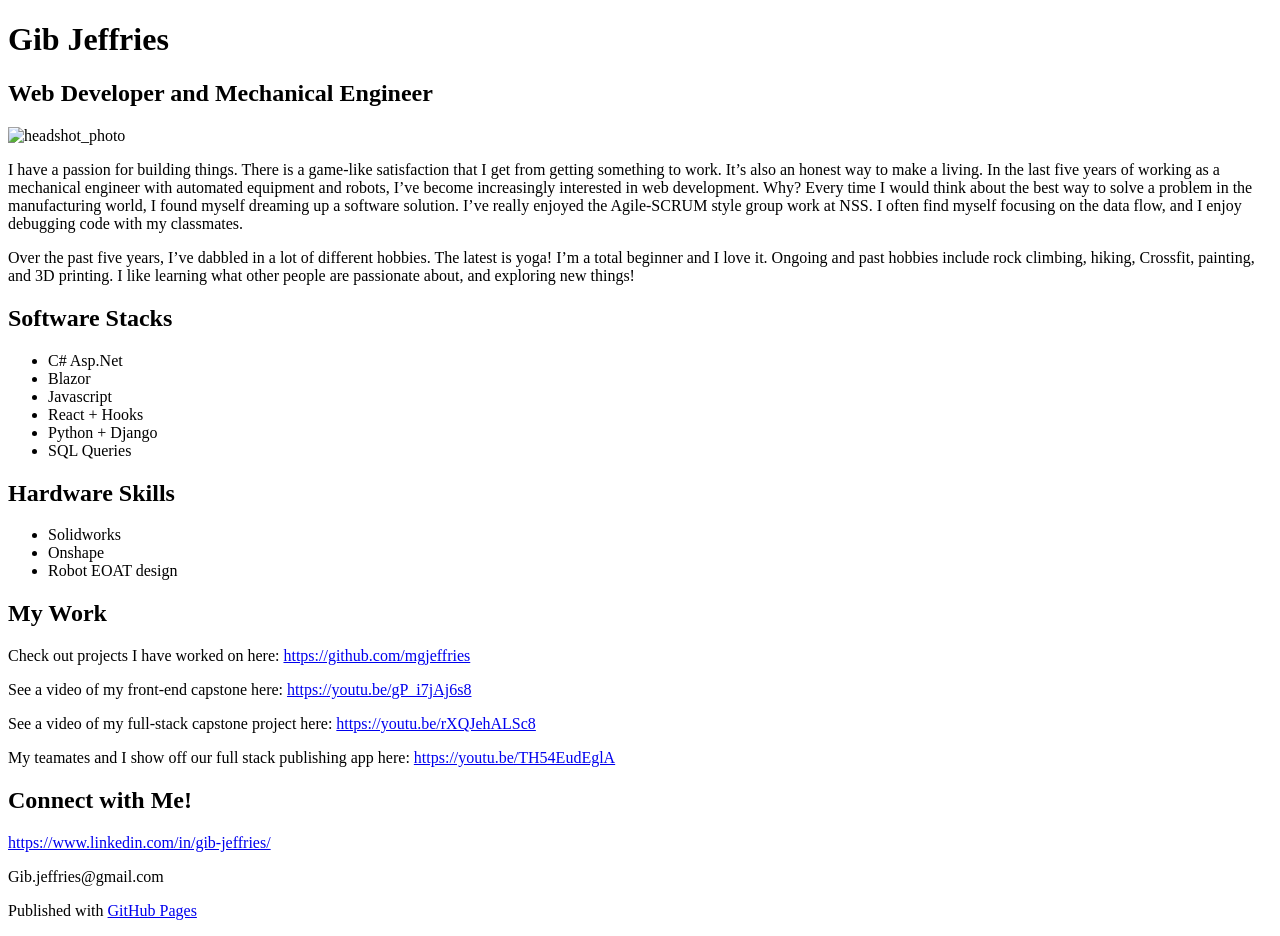
==== index.html @ cb6a6016 "replace ruby with static html" ====
<!DOCTYPE html>
<html lang="en-US">

  <head>
    <meta charset='utf-8'>
    <meta http-equiv="X-UA-Compatible" content="IE=edge">
    <meta name="viewport" content="width=device-width,maximum-scale=2">

<title>Gib Jeffries | Web Developer and Mechanical Engineer</title>
<meta name="generator" content="Jekyll v3.9.3" />
<meta property="og:title" content="Gib Jeffries" />
<meta property="og:locale" content="en_US" />
<meta name="description" content="Web Developer and Mechanical Engineer" />
<meta property="og:description" content="Web Developer and Mechanical Engineer" />
<link rel="canonical" href="/" />
<meta property="og:url" content="/" />
<meta property="og:site_name" content="Gib Jeffries" />
<meta property="og:type" content="website" />
<meta name="twitter:card" content="summary" />
<meta property="twitter:title" content="Gib Jeffries" />

  </head>

  <body>

    <!-- HEADER -->
    <div id="header_wrap" class="outer">
        <header class="inner">
          

          <h1 id="project_title">Gib Jeffries</h1>
          <h2 id="project_tagline">Web Developer and Mechanical Engineer</h2>

          
        </header>
    </div>

    <!-- MAIN CONTENT -->
    <div id="main_content_wrap" class="outer">
      <section id="main_content" class="inner">
        <p><img style="width: 30%;" src="GibJeffriesHeadshot.jpeg" alt="headshot_photo" /></p>

<p>I have a passion for building things. There is a game-like satisfaction that I get from getting something to work. It’s also an honest way to make a living. In the last five years of working as a mechanical engineer with automated equipment and robots, I’ve become increasingly interested in web development. Why? Every time I would think about the best way to solve a problem in the manufacturing world, I found myself dreaming up a software solution. I’ve really enjoyed the Agile-SCRUM style group work at NSS. I often find myself focusing on the data flow, and I enjoy debugging code with my classmates.</p>

<p>Over the past five years, I’ve dabbled in a lot of different hobbies. The latest is yoga! I’m a total beginner and I love it. Ongoing and past hobbies include rock climbing, hiking, Crossfit, painting, and 3D printing. I like learning what other people are passionate about, and exploring new things!</p>
<h1 id="software-stacks">Software Stacks</h1>

<ul>
  <li>C# Asp.Net</li>
  <li>Blazor</li>
  <li>Javascript</li>
  <li>React + Hooks</li>
  <li>Python + Django</li>
  <li>SQL Queries</li>
</ul>

<h1 id="hardware-skills">Hardware Skills</h1>

<ul>
  <li>Solidworks</li>
  <li>Onshape</li>
  <li>Robot EOAT design</li>
</ul>

<h1 id="my-work">My Work</h1>
<p>Check out projects I have worked on here: <a href="https://github.com/mgjeffries">https://github.com/mgjeffries</a></p>

<p>See a video of my front-end capstone here: <a href="https://youtu.be/gP_i7jAj6s8">https://youtu.be/gP_i7jAj6s8</a></p>

<p>See a video of my full-stack capstone project here: <a href="https://youtu.be/rXQJehALSc8">https://youtu.be/rXQJehALSc8</a></p>

<p>My teamates and I show off our full stack publishing app here: <a href="https://youtu.be/TH54EudEglA">https://youtu.be/TH54EudEglA</a></p>

<h1 id="connect-with-me">Connect with Me!</h1>
<p><a href="https://www.linkedin.com/in/gib-jeffries/">https://www.linkedin.com/in/gib-jeffries/</a></p>

<p>Gib.jeffries@gmail.com</p>

      </section>
    </div>

    <!-- FOOTER  -->
    <div id="footer_wrap" class="outer">
      <footer class="inner">
        
        <p>Published with <a href="https://pages.github.com">GitHub Pages</a></p>
      </footer>
    </div>
  </body>
</html>
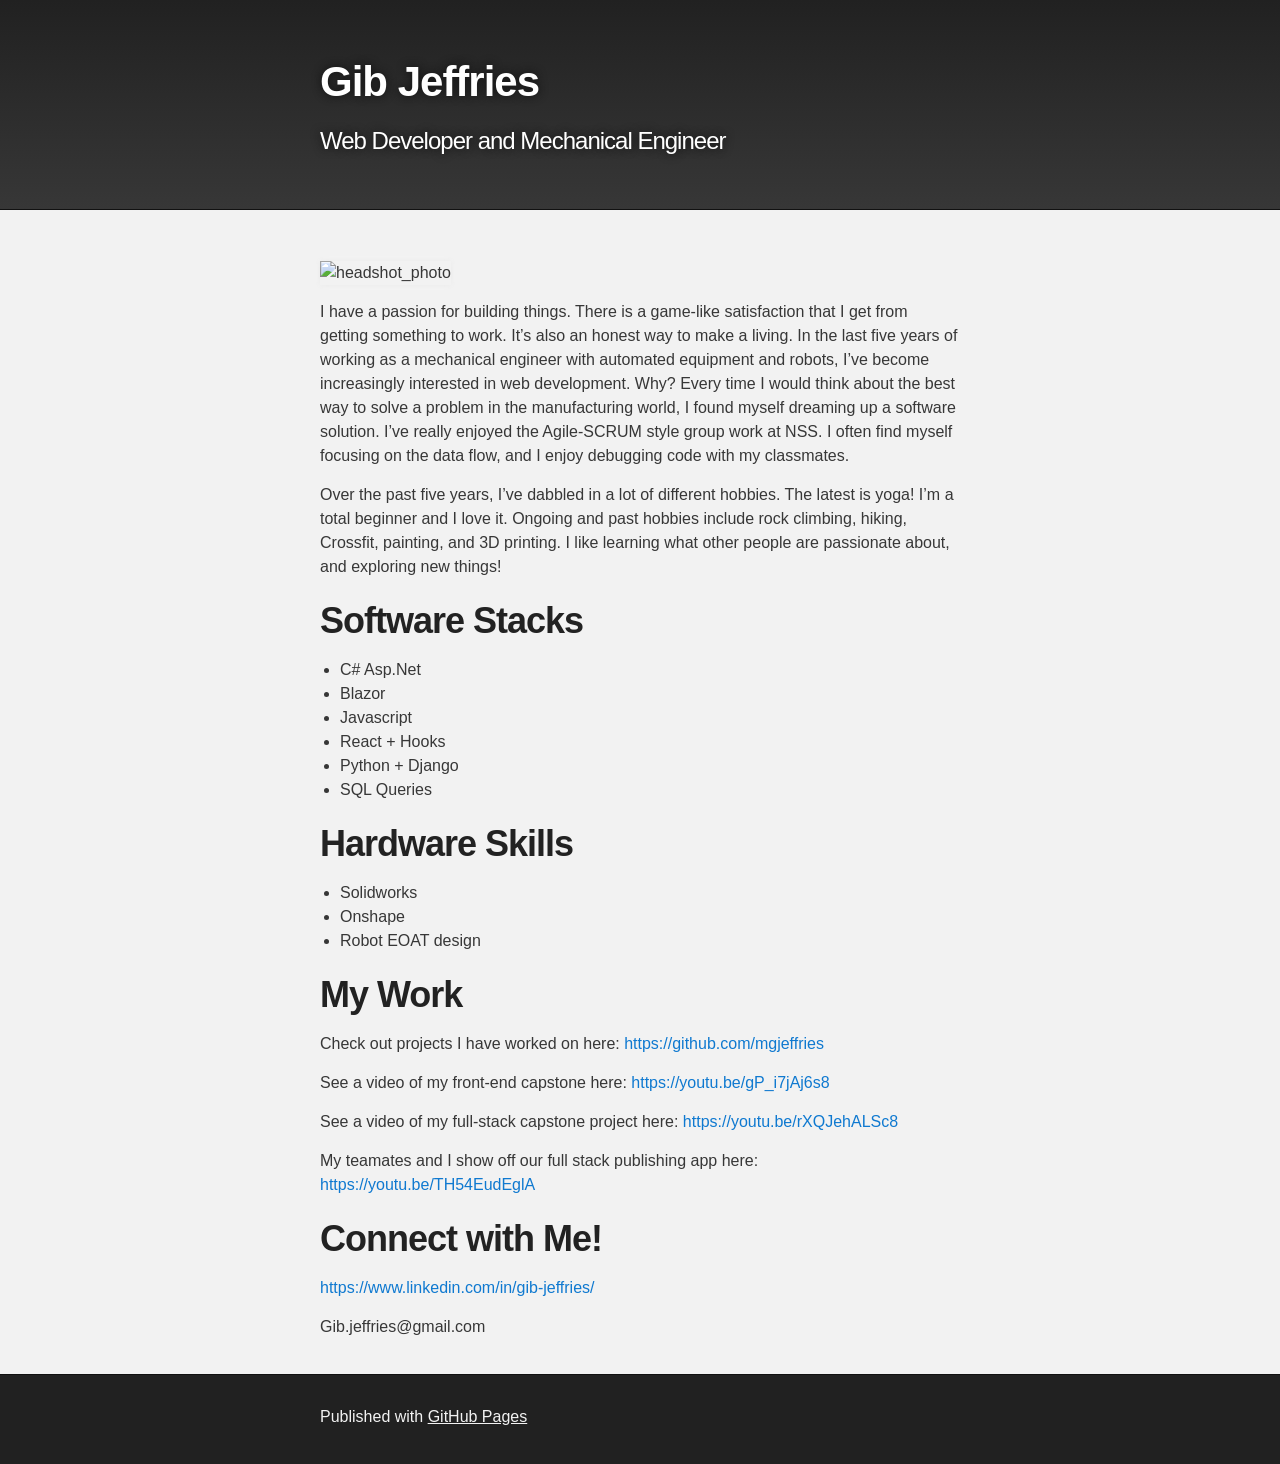
==== commit 52e2e13f: "add style page" ====
--- a/index.html
+++ b/index.html
@@ -5,6 +5,7 @@
     <meta charset='utf-8'>
     <meta http-equiv="X-UA-Compatible" content="IE=edge">
     <meta name="viewport" content="width=device-width,maximum-scale=2">
+    <link rel="stylesheet" type="text/css" media="screen" href="style.css">
 
 <title>Gib Jeffries | Web Developer and Mechanical Engineer</title>
 <meta name="generator" content="Jekyll v3.9.3" />
@@ -38,7 +39,7 @@
     <!-- MAIN CONTENT -->
     <div id="main_content_wrap" class="outer">
       <section id="main_content" class="inner">
-        <p><img style="width: 30%;" src="GibJeffriesHeadshot.jpeg" alt="headshot_photo" /></p>
+        <p><img src="GibJeffriesHeadshot.jpeg" alt="headshot_photo" /></p>
 
 <p>I have a passion for building things. There is a game-like satisfaction that I get from getting something to work. It’s also an honest way to make a living. In the last five years of working as a mechanical engineer with automated equipment and robots, I’ve become increasingly interested in web development. Why? Every time I would think about the best way to solve a problem in the manufacturing world, I found myself dreaming up a software solution. I’ve really enjoyed the Agile-SCRUM style group work at NSS. I often find myself focusing on the data flow, and I enjoy debugging code with my classmates.</p>
 
--- a/style.css
+++ b/style.css
@@ -0,0 +1 @@
+.highlight table td{padding:5px}.highlight table pre{margin:0}.highlight .cm{color:#777772;font-style:italic}.highlight .cp{color:#797676;font-weight:bold}.highlight .c1{color:#777772;font-style:italic}.highlight .cs{color:#797676;font-weight:bold;font-style:italic}.highlight .c,.highlight .cd{color:#777772;font-style:italic}.highlight .err{color:#a61717;background-color:#e3d2d2}.highlight .gd{color:#000000;background-color:#ffdddd}.highlight .ge{color:#000000;font-style:italic}.highlight .gr{color:#aa0000}.highlight .gh{color:#797676}.highlight .gi{color:#000000;background-color:#ddffdd}.highlight .go{color:#888888}.highlight .gp{color:#555555}.highlight .gs{font-weight:bold}.highlight .gu{color:#aaaaaa}.highlight .gt{color:#aa0000}.highlight .kc{color:#000000;font-weight:bold}.highlight .kd{color:#000000;font-weight:bold}.highlight .kn{color:#000000;font-weight:bold}.highlight .kp{color:#000000;font-weight:bold}.highlight .kr{color:#000000;font-weight:bold}.highlight .kt{color:#445588;font-weight:bold}.highlight .k,.highlight .kv{color:#000000;font-weight:bold}.highlight .mf{color:#009999}.highlight .mh{color:#009999}.highlight .il{color:#009999}.highlight .mi{color:#009999}.highlight .mo{color:#009999}.highlight .m,.highlight .mb,.highlight .mx{color:#009999}.highlight .sb{color:#d14}.highlight .sc{color:#d14}.highlight .sd{color:#d14}.highlight .s2{color:#d14}.highlight .se{color:#d14}.highlight .sh{color:#d14}.highlight .si{color:#d14}.highlight .sx{color:#d14}.highlight .sr{color:#009926}.highlight .s1{color:#d14}.highlight .ss{color:#990073}.highlight .s{color:#d14}.highlight .na{color:#008080}.highlight .bp{color:#797676}.highlight .nb{color:#0086B3}.highlight .nc{color:#445588;font-weight:bold}.highlight .no{color:#008080}.highlight .nd{color:#3c5d5d;font-weight:bold}.highlight .ni{color:#800080}.highlight .ne{color:#990000;font-weight:bold}.highlight .nf{color:#990000;font-weight:bold}.highlight .nl{color:#990000;font-weight:bold}.highlight .nn{color:#555555}.highlight .nt{color:#000080}.highlight .vc{color:#008080}.highlight .vg{color:#008080}.highlight .vi{color:#008080}.highlight .nv{color:#008080}.highlight .ow{color:#000000;font-weight:bold}.highlight .o{color:#000000;font-weight:bold}.highlight .w{color:#bbbbbb}.highlight{background-color:#f8f8f8}html,body,div,span,applet,object,iframe,h1,h2,h3,h4,h5,h6,p,blockquote,pre,a,abbr,acronym,address,big,cite,code,del,dfn,em,img,ins,kbd,q,s,samp,small,strike,strong,sub,sup,tt,var,b,u,i,center,dl,dt,dd,ol,ul,li,fieldset,form,label,legend,table,caption,tbody,tfoot,thead,tr,th,td,article,aside,canvas,details,embed,figure,figcaption,footer,header,hgroup,menu,nav,output,ruby,section,summary,time,mark,audio,video{margin:0;padding:0;border:0;font:inherit;vertical-align:baseline}article,aside,details,figcaption,figure,footer,header,hgroup,menu,nav,section{display:block}ol,ul{list-style:none}table{border-collapse:collapse;border-spacing:0}body{box-sizing:border-box;color:#373737;background:#212121;font-size:16px;font-family:'Myriad Pro', Calibri, Helvetica, Arial, sans-serif;line-height:1.5;-webkit-font-smoothing:antialiased}h1,h2,h3,h4,h5,h6{margin:10px 0;font-weight:700;color:#222222;font-family:'Lucida Grande', 'Calibri', Helvetica, Arial, sans-serif;letter-spacing:-1px}h1{font-size:36px;font-weight:700}h2{padding-bottom:10px;font-size:32px;background:url("../images/bg_hr.png") repeat-x bottom}h3{font-size:24px}h4{font-size:21px}h5{font-size:18px}h6{font-size:16px}p{margin:10px 0 15px 0}footer p{color:#f2f2f2}a{text-decoration:none;color:#0F79D0;text-shadow:none;transition:color 0.5s ease;transition:text-shadow 0.5s ease;-webkit-transition:color 0.5s ease;-webkit-transition:text-shadow 0.5s ease;-moz-transition:color 0.5s ease;-moz-transition:text-shadow 0.5s ease;-o-transition:color 0.5s ease;-o-transition:text-shadow 0.5s ease;-ms-transition:color 0.5s ease;-ms-transition:text-shadow 0.5s ease}a:hover,a:focus{text-decoration:underline}footer a{color:#F2F2F2;text-decoration:underline}em,cite{font-style:italic}strong{font-weight:bold}img{position:relative;margin:0 auto;max-width:739px;padding:5px;margin:10px 0 10px 0;border:1px solid #ebebeb;box-shadow:0 0 5px #ebebeb;-webkit-box-shadow:0 0 5px #ebebeb;-moz-box-shadow:0 0 5px #ebebeb;-o-box-shadow:0 0 5px #ebebeb;-ms-box-shadow:0 0 5px #ebebeb}p img{display:inline;margin:0;padding:0;vertical-align:middle;text-align:center;border:none}pre,code{color:#222;background-color:#fff;font-family:Monaco, "Bitstream Vera Sans Mono", "Lucida Console", Terminal, monospace;font-size:0.875em;border-radius:2px;-moz-border-radius:2px;-webkit-border-radius:2px}pre{padding:10px;box-shadow:0 0 10px rgba(0,0,0,0.1);overflow:auto}code{padding:3px;margin:0 3px;box-shadow:0 0 10px rgba(0,0,0,0.1)}pre code{display:block;box-shadow:none}blockquote{color:#666;margin-bottom:20px;padding:0 0 0 20px;border-left:3px solid #bbb}ul,ol,dl{margin-bottom:15px}ul{list-style-position:inside;list-style:disc;padding-left:20px}ol{list-style-position:inside;list-style:decimal;padding-left:20px}dl dt{font-weight:bold}dl dd{padding-left:20px;font-style:italic}dl p{padding-left:20px;font-style:italic}hr{height:1px;margin-bottom:5px;border:none;background:url("../images/bg_hr.png") repeat-x center}table{border:1px solid #373737;margin-bottom:20px;text-align:left}th{font-family:'Lucida Grande', 'Helvetica Neue', Helvetica, Arial, sans-serif;padding:10px;background:#373737;color:#fff}td{padding:10px;border:1px solid #373737}form{background:#f2f2f2;padding:20px}kbd{background-color:#fafbfc;border:1px solid #c6cbd1;border-bottom-color:#959da5;border-radius:3px;box-shadow:inset 0 -1px 0 #959da5;color:#444d56;display:inline-block;font-size:11px;line-height:11px;padding:3px 5px;vertical-align:middle}.outer{width:100%}.inner{position:relative;max-width:640px;padding:20px 10px;margin:0 auto}#forkme_banner{display:block;position:absolute;top:0;right:10px;z-index:10;padding:10px 50px 10px 10px;color:#fff;background:url("../images/blacktocat.png") #0090ff no-repeat 95% 50%;font-weight:700;box-shadow:0 0 10px rgba(0,0,0,0.5);border-bottom-left-radius:2px;border-bottom-right-radius:2px}#header_wrap{background:#212121;background:-moz-linear-gradient(top, #373737, #212121);background:-webkit-linear-gradient(top, #373737, #212121);background:-ms-linear-gradient(top, #373737, #212121);background:-o-linear-gradient(top, #373737, #212121);background:linear-gradient(to top, #373737, #212121)}#header_wrap .inner{padding:50px 10px 30px 10px}#project_title{margin:0;color:#fff;font-size:42px;font-weight:700;text-shadow:#111 0px 0px 10px}#project_tagline{color:#fff;font-size:24px;font-weight:300;background:none;text-shadow:#111 0px 0px 10px}#downloads{position:absolute;width:210px;z-index:10;bottom:-40px;right:0;height:70px;background:url("../images/icon_download.png") no-repeat 0% 90%}.zip_download_link{display:block;float:right;width:90px;height:70px;text-indent:-5000px;overflow:hidden;background:url(../images/sprite_download.png) no-repeat bottom left}.tar_download_link{display:block;float:right;width:90px;height:70px;text-indent:-5000px;overflow:hidden;background:url(../images/sprite_download.png) no-repeat bottom right;margin-left:10px}.zip_download_link:hover{background:url(../images/sprite_download.png) no-repeat top left}.tar_download_link:hover{background:url(../images/sprite_download.png) no-repeat top right}#main_content_wrap{background:#f2f2f2;border-top:1px solid #111;border-bottom:1px solid #111}#main_content{padding-top:40px}#footer_wrap{background:#212121}@media screen and (max-width: 992px){img{max-width:100%}}@media screen and (max-width: 480px){body{font-size:14px}#downloads{display:none}.inner{min-width:320px;max-width:480px}#project_title{font-size:32px}h1{font-size:28px}h2{font-size:24px}h3{font-size:21px}h4{font-size:18px}h5{font-size:14px}h6{font-size:12px}code,pre{font-size:11px}}@media screen and (max-width: 320px){body{font-size:14px}#downloads{display:none}.inner{min-width:240px;max-width:320px}#project_title{font-size:28px}h1{font-size:24px}h2{font-size:21px}h3{font-size:18px}h4{font-size:16px}h5{font-size:14px}h6{font-size:12px}code,pre{min-width:240px;max-width:320px;font-size:11px}}
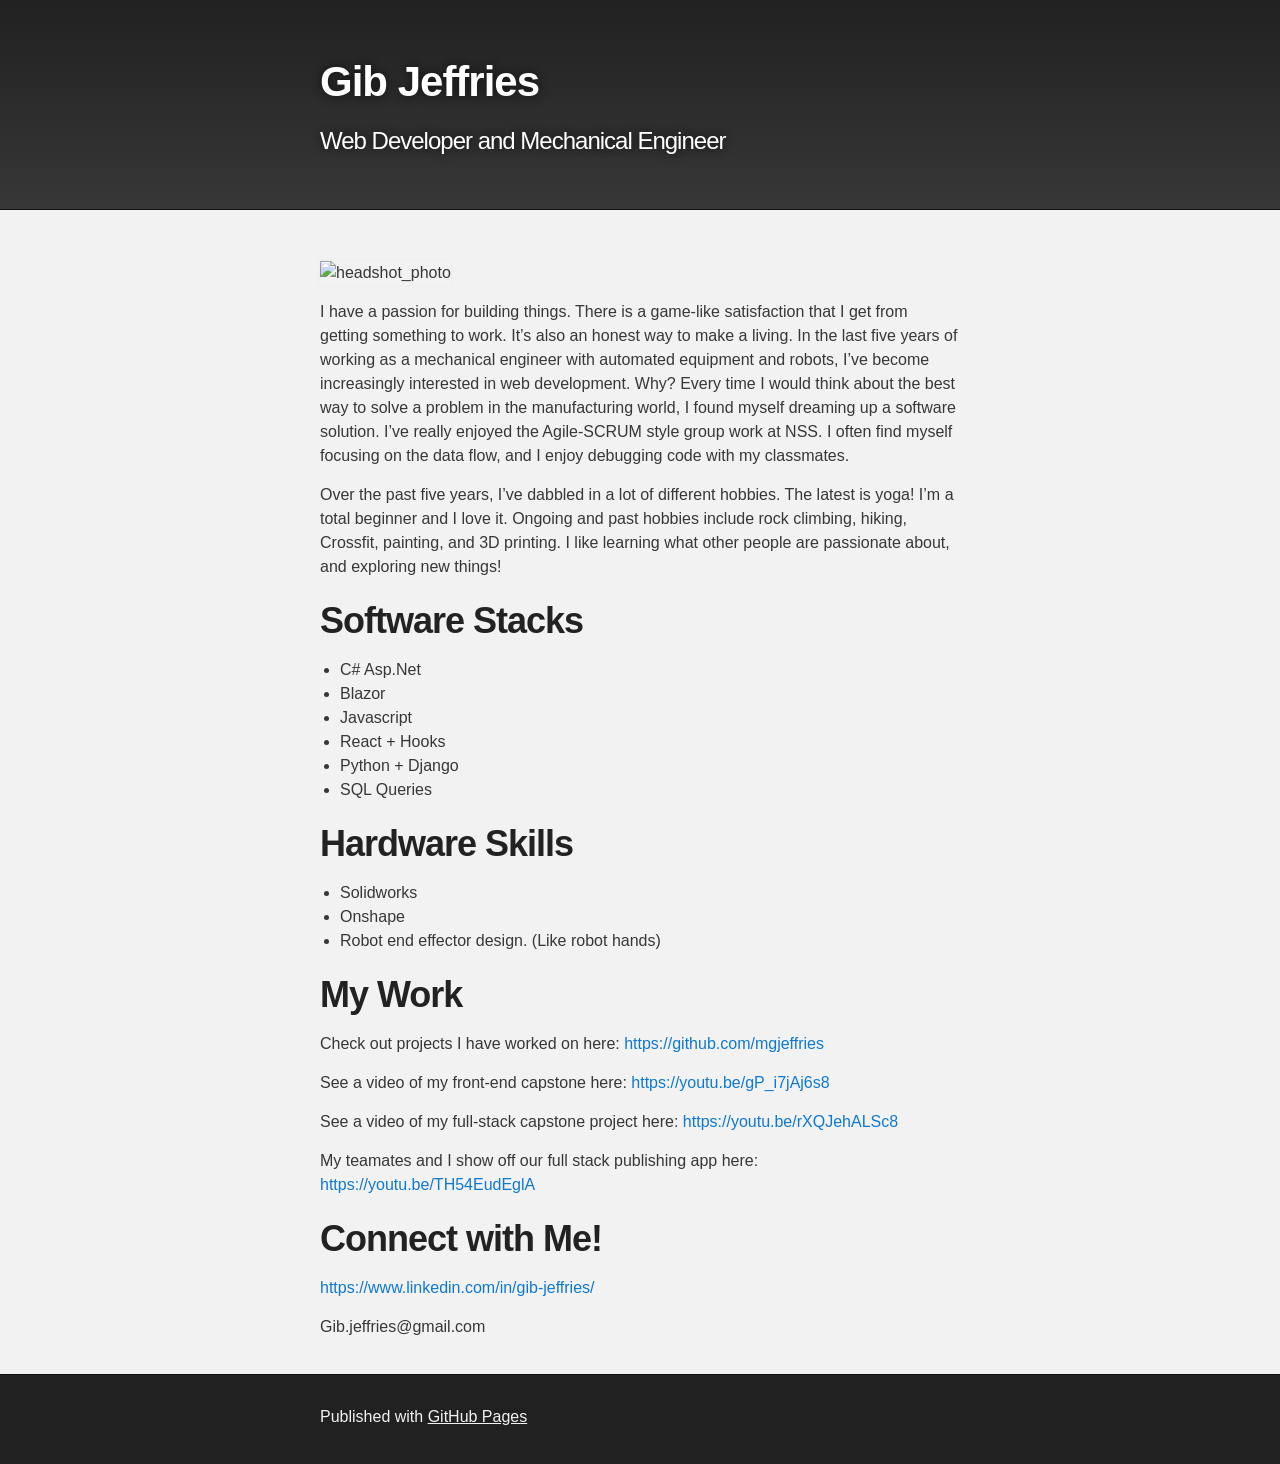
==== commit ce64b8be: "explain EOAT" ====
--- a/index.html
+++ b/index.html
@@ -60,7 +60,7 @@
 <ul>
   <li>Solidworks</li>
   <li>Onshape</li>
-  <li>Robot EOAT design</li>
+  <li>Robot end effector design. (Like robot hands)</li>
 </ul>
 
 <h1 id="my-work">My Work</h1>
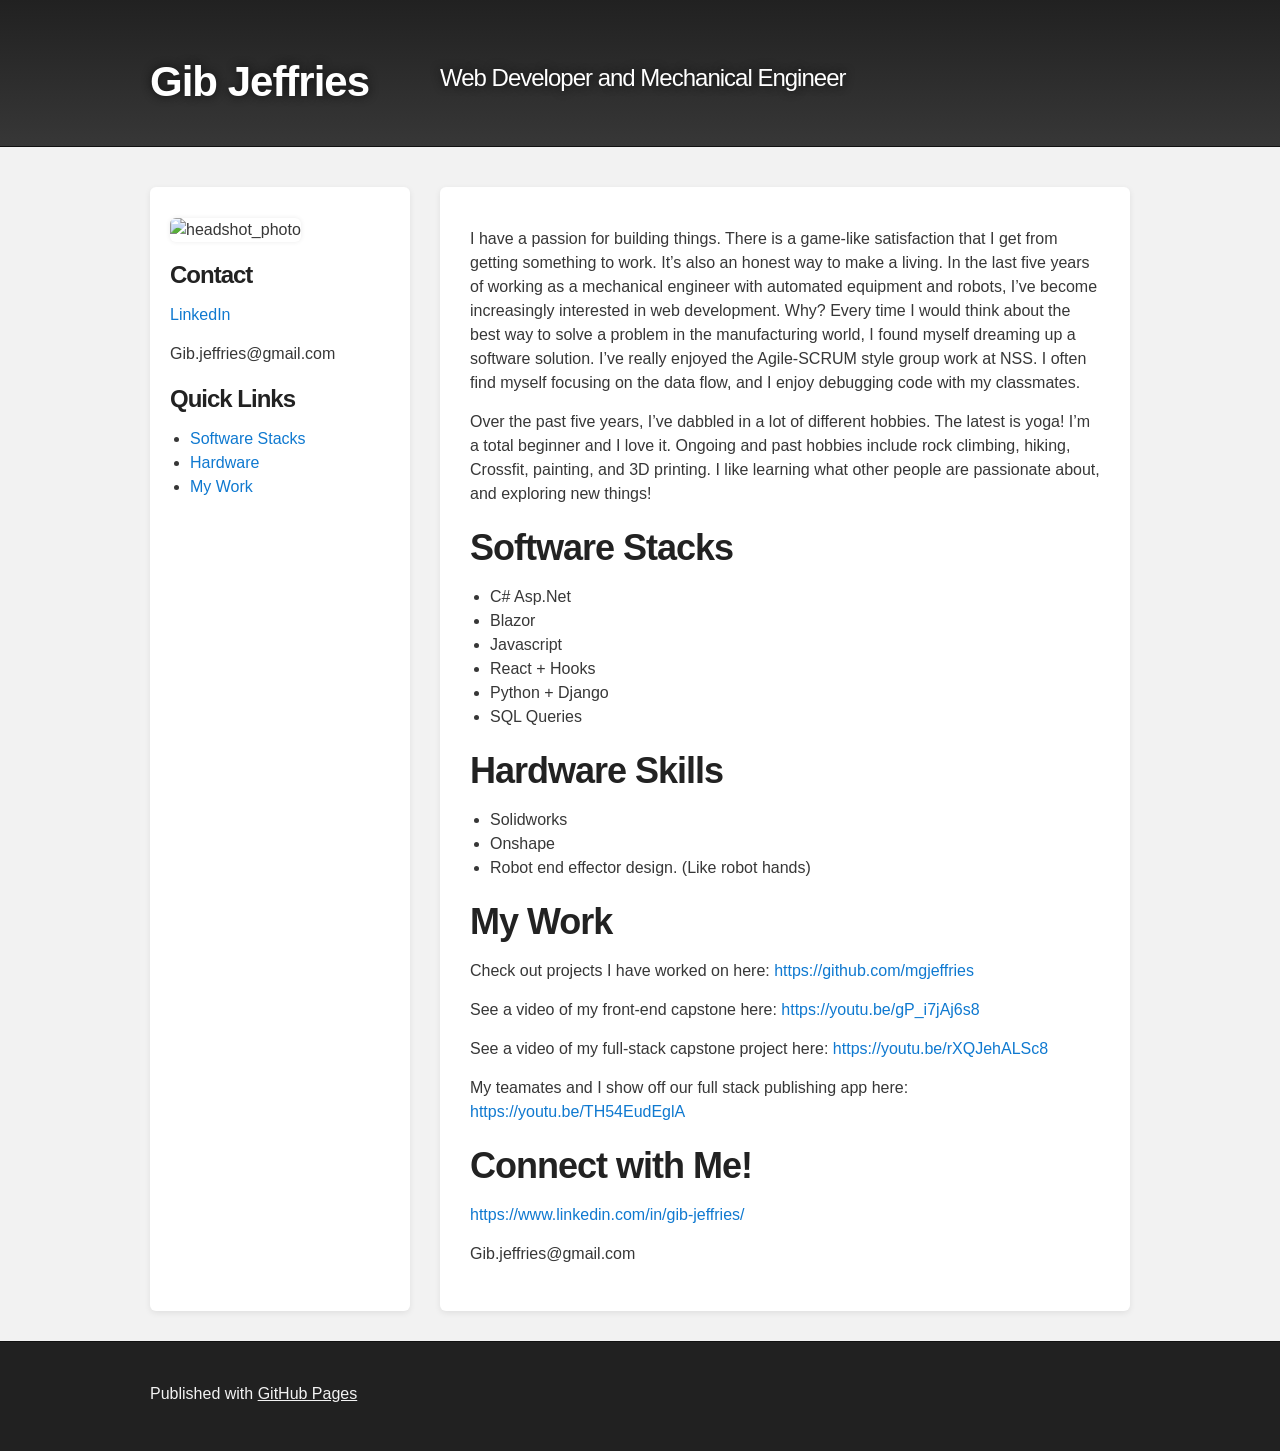
==== commit d6ac6a01: "Two-column layout: HTML structure + CSS (scoped .layout-two-column)" ====
--- a/index.html
+++ b/index.html
@@ -22,7 +22,7 @@
 
   </head>
 
-  <body>
+  <body class="layout-two-column">
 
     <!-- HEADER -->
     <div id="header_wrap" class="outer">
@@ -38,10 +38,22 @@
 
     <!-- MAIN CONTENT -->
     <div id="main_content_wrap" class="outer">
-      <section id="main_content" class="inner">
-        <p><img src="GibJeffriesHeadshot.jpeg" alt="headshot_photo" /></p>
+      <section id="main_content" class="inner two-column">
+        <aside class="sidebar">
+          <p><img src="GibJeffriesHeadshot.jpeg" alt="headshot_photo" /></p>
+          <h3>Contact</h3>
+          <p><a href="https://www.linkedin.com/in/gib-jeffries/">LinkedIn</a></p>
+          <p>Gib.jeffries@gmail.com</p>
+          <h3>Quick Links</h3>
+          <ul>
+            <li><a href="#software-stacks">Software Stacks</a></li>
+            <li><a href="#hardware-skills">Hardware</a></li>
+            <li><a href="#my-work">My Work</a></li>
+          </ul>
+        </aside>
 
-<p>I have a passion for building things. There is a game-like satisfaction that I get from getting something to work. It’s also an honest way to make a living. In the last five years of working as a mechanical engineer with automated equipment and robots, I’ve become increasingly interested in web development. Why? Every time I would think about the best way to solve a problem in the manufacturing world, I found myself dreaming up a software solution. I’ve really enjoyed the Agile-SCRUM style group work at NSS. I often find myself focusing on the data flow, and I enjoy debugging code with my classmates.</p>
+        <div class="main">
+          <p>I have a passion for building things. There is a game-like satisfaction that I get from getting something to work. It’s also an honest way to make a living. In the last five years of working as a mechanical engineer with automated equipment and robots, I’ve become increasingly interested in web development. Why? Every time I would think about the best way to solve a problem in the manufacturing world, I found myself dreaming up a software solution. I’ve really enjoyed the Agile-SCRUM style group work at NSS. I often find myself focusing on the data flow, and I enjoy debugging code with my classmates.</p>
 
 <p>Over the past five years, I’ve dabbled in a lot of different hobbies. The latest is yoga! I’m a total beginner and I love it. Ongoing and past hobbies include rock climbing, hiking, Crossfit, painting, and 3D printing. I like learning what other people are passionate about, and exploring new things!</p>
 <h1 id="software-stacks">Software Stacks</h1>
@@ -77,6 +89,7 @@
 
 <p>Gib.jeffries@gmail.com</p>
 
+        </div>
       </section>
     </div>
 
--- a/style.css
+++ b/style.css
@@ -1 +1,28 @@
-.highlight table td{padding:5px}.highlight table pre{margin:0}.highlight .cm{color:#777772;font-style:italic}.highlight .cp{color:#797676;font-weight:bold}.highlight .c1{color:#777772;font-style:italic}.highlight .cs{color:#797676;font-weight:bold;font-style:italic}.highlight .c,.highlight .cd{color:#777772;font-style:italic}.highlight .err{color:#a61717;background-color:#e3d2d2}.highlight .gd{color:#000000;background-color:#ffdddd}.highlight .ge{color:#000000;font-style:italic}.highlight .gr{color:#aa0000}.highlight .gh{color:#797676}.highlight .gi{color:#000000;background-color:#ddffdd}.highlight .go{color:#888888}.highlight .gp{color:#555555}.highlight .gs{font-weight:bold}.highlight .gu{color:#aaaaaa}.highlight .gt{color:#aa0000}.highlight .kc{color:#000000;font-weight:bold}.highlight .kd{color:#000000;font-weight:bold}.highlight .kn{color:#000000;font-weight:bold}.highlight .kp{color:#000000;font-weight:bold}.highlight .kr{color:#000000;font-weight:bold}.highlight .kt{color:#445588;font-weight:bold}.highlight .k,.highlight .kv{color:#000000;font-weight:bold}.highlight .mf{color:#009999}.highlight .mh{color:#009999}.highlight .il{color:#009999}.highlight .mi{color:#009999}.highlight .mo{color:#009999}.highlight .m,.highlight .mb,.highlight .mx{color:#009999}.highlight .sb{color:#d14}.highlight .sc{color:#d14}.highlight .sd{color:#d14}.highlight .s2{color:#d14}.highlight .se{color:#d14}.highlight .sh{color:#d14}.highlight .si{color:#d14}.highlight .sx{color:#d14}.highlight .sr{color:#009926}.highlight .s1{color:#d14}.highlight .ss{color:#990073}.highlight .s{color:#d14}.highlight .na{color:#008080}.highlight .bp{color:#797676}.highlight .nb{color:#0086B3}.highlight .nc{color:#445588;font-weight:bold}.highlight .no{color:#008080}.highlight .nd{color:#3c5d5d;font-weight:bold}.highlight .ni{color:#800080}.highlight .ne{color:#990000;font-weight:bold}.highlight .nf{color:#990000;font-weight:bold}.highlight .nl{color:#990000;font-weight:bold}.highlight .nn{color:#555555}.highlight .nt{color:#000080}.highlight .vc{color:#008080}.highlight .vg{color:#008080}.highlight .vi{color:#008080}.highlight .nv{color:#008080}.highlight .ow{color:#000000;font-weight:bold}.highlight .o{color:#000000;font-weight:bold}.highlight .w{color:#bbbbbb}.highlight{background-color:#f8f8f8}html,body,div,span,applet,object,iframe,h1,h2,h3,h4,h5,h6,p,blockquote,pre,a,abbr,acronym,address,big,cite,code,del,dfn,em,img,ins,kbd,q,s,samp,small,strike,strong,sub,sup,tt,var,b,u,i,center,dl,dt,dd,ol,ul,li,fieldset,form,label,legend,table,caption,tbody,tfoot,thead,tr,th,td,article,aside,canvas,details,embed,figure,figcaption,footer,header,hgroup,menu,nav,output,ruby,section,summary,time,mark,audio,video{margin:0;padding:0;border:0;font:inherit;vertical-align:baseline}article,aside,details,figcaption,figure,footer,header,hgroup,menu,nav,section{display:block}ol,ul{list-style:none}table{border-collapse:collapse;border-spacing:0}body{box-sizing:border-box;color:#373737;background:#212121;font-size:16px;font-family:'Myriad Pro', Calibri, Helvetica, Arial, sans-serif;line-height:1.5;-webkit-font-smoothing:antialiased}h1,h2,h3,h4,h5,h6{margin:10px 0;font-weight:700;color:#222222;font-family:'Lucida Grande', 'Calibri', Helvetica, Arial, sans-serif;letter-spacing:-1px}h1{font-size:36px;font-weight:700}h2{padding-bottom:10px;font-size:32px;background:url("../images/bg_hr.png") repeat-x bottom}h3{font-size:24px}h4{font-size:21px}h5{font-size:18px}h6{font-size:16px}p{margin:10px 0 15px 0}footer p{color:#f2f2f2}a{text-decoration:none;color:#0F79D0;text-shadow:none;transition:color 0.5s ease;transition:text-shadow 0.5s ease;-webkit-transition:color 0.5s ease;-webkit-transition:text-shadow 0.5s ease;-moz-transition:color 0.5s ease;-moz-transition:text-shadow 0.5s ease;-o-transition:color 0.5s ease;-o-transition:text-shadow 0.5s ease;-ms-transition:color 0.5s ease;-ms-transition:text-shadow 0.5s ease}a:hover,a:focus{text-decoration:underline}footer a{color:#F2F2F2;text-decoration:underline}em,cite{font-style:italic}strong{font-weight:bold}img{position:relative;margin:0 auto;max-width:739px;padding:5px;margin:10px 0 10px 0;border:1px solid #ebebeb;box-shadow:0 0 5px #ebebeb;-webkit-box-shadow:0 0 5px #ebebeb;-moz-box-shadow:0 0 5px #ebebeb;-o-box-shadow:0 0 5px #ebebeb;-ms-box-shadow:0 0 5px #ebebeb}p img{display:inline;margin:0;padding:0;vertical-align:middle;text-align:center;border:none}pre,code{color:#222;background-color:#fff;font-family:Monaco, "Bitstream Vera Sans Mono", "Lucida Console", Terminal, monospace;font-size:0.875em;border-radius:2px;-moz-border-radius:2px;-webkit-border-radius:2px}pre{padding:10px;box-shadow:0 0 10px rgba(0,0,0,0.1);overflow:auto}code{padding:3px;margin:0 3px;box-shadow:0 0 10px rgba(0,0,0,0.1)}pre code{display:block;box-shadow:none}blockquote{color:#666;margin-bottom:20px;padding:0 0 0 20px;border-left:3px solid #bbb}ul,ol,dl{margin-bottom:15px}ul{list-style-position:inside;list-style:disc;padding-left:20px}ol{list-style-position:inside;list-style:decimal;padding-left:20px}dl dt{font-weight:bold}dl dd{padding-left:20px;font-style:italic}dl p{padding-left:20px;font-style:italic}hr{height:1px;margin-bottom:5px;border:none;background:url("../images/bg_hr.png") repeat-x center}table{border:1px solid #373737;margin-bottom:20px;text-align:left}th{font-family:'Lucida Grande', 'Helvetica Neue', Helvetica, Arial, sans-serif;padding:10px;background:#373737;color:#fff}td{padding:10px;border:1px solid #373737}form{background:#f2f2f2;padding:20px}kbd{background-color:#fafbfc;border:1px solid #c6cbd1;border-bottom-color:#959da5;border-radius:3px;box-shadow:inset 0 -1px 0 #959da5;color:#444d56;display:inline-block;font-size:11px;line-height:11px;padding:3px 5px;vertical-align:middle}.outer{width:100%}.inner{position:relative;max-width:640px;padding:20px 10px;margin:0 auto}#forkme_banner{display:block;position:absolute;top:0;right:10px;z-index:10;padding:10px 50px 10px 10px;color:#fff;background:url("../images/blacktocat.png") #0090ff no-repeat 95% 50%;font-weight:700;box-shadow:0 0 10px rgba(0,0,0,0.5);border-bottom-left-radius:2px;border-bottom-right-radius:2px}#header_wrap{background:#212121;background:-moz-linear-gradient(top, #373737, #212121);background:-webkit-linear-gradient(top, #373737, #212121);background:-ms-linear-gradient(top, #373737, #212121);background:-o-linear-gradient(top, #373737, #212121);background:linear-gradient(to top, #373737, #212121)}#header_wrap .inner{padding:50px 10px 30px 10px}#project_title{margin:0;color:#fff;font-size:42px;font-weight:700;text-shadow:#111 0px 0px 10px}#project_tagline{color:#fff;font-size:24px;font-weight:300;background:none;text-shadow:#111 0px 0px 10px}#downloads{position:absolute;width:210px;z-index:10;bottom:-40px;right:0;height:70px;background:url("../images/icon_download.png") no-repeat 0% 90%}.zip_download_link{display:block;float:right;width:90px;height:70px;text-indent:-5000px;overflow:hidden;background:url(../images/sprite_download.png) no-repeat bottom left}.tar_download_link{display:block;float:right;width:90px;height:70px;text-indent:-5000px;overflow:hidden;background:url(../images/sprite_download.png) no-repeat bottom right;margin-left:10px}.zip_download_link:hover{background:url(../images/sprite_download.png) no-repeat top left}.tar_download_link:hover{background:url(../images/sprite_download.png) no-repeat top right}#main_content_wrap{background:#f2f2f2;border-top:1px solid #111;border-bottom:1px solid #111}#main_content{padding-top:40px}#footer_wrap{background:#212121}@media screen and (max-width: 992px){img{max-width:100%}}@media screen and (max-width: 480px){body{font-size:14px}#downloads{display:none}.inner{min-width:320px;max-width:480px}#project_title{font-size:32px}h1{font-size:28px}h2{font-size:24px}h3{font-size:21px}h4{font-size:18px}h5{font-size:14px}h6{font-size:12px}code,pre{font-size:11px}}@media screen and (max-width: 320px){body{font-size:14px}#downloads{display:none}.inner{min-width:240px;max-width:320px}#project_title{font-size:28px}h1{font-size:24px}h2{font-size:21px}h3{font-size:18px}h4{font-size:16px}h5{font-size:14px}h6{font-size:12px}code,pre{min-width:240px;max-width:320px;font-size:11px}}
+.highlight table td{padding:5px}.highlight table pre{margin:0}.highlight .cm{color:#777772;font-style:italic}.highlight .cp{color:#797676;font-weight:bold}.highlight .c1{color:#777772;font-style:italic}.highlight .cs{color:#797676;font-weight:bold;font-style:italic}.highlight .c,.highlight .cd{color:#777772;font-style:italic}.highlight .err{color:#a61717;background-color:#e3d2d2}.highlight .gd{color:#000000;background-color:#ffdddd}.highlight .ge{color:#000000;font-style:italic}.highlight .gr{color:#aa0000}.highlight .gh{color:#797676}.highlight .gi{color:#000000;background-color:#ddffdd}.highlight .go{color:#888888}.highlight .gp{color:#555555}.highlight .gs{font-weight:bold}.highlight .gu{color:#aaaaaa}.highlight .gt{color:#aa0000}.highlight .kc{color:#000000;font-weight:bold}.highlight .kd{color:#000000;font-weight:bold}.highlight .kn{color:#000000;font-weight:bold}.highlight .kp{color:#000000;font-weight:bold}.highlight .kr{color:#000000;font-weight:bold}.highlight .kt{color:#445588;font-weight:bold}.highlight .k,.highlight .kv{color:#000000;font-weight:bold}.highlight .mf{color:#009999}.highlight .mh{color:#009999}.highlight .il{color:#009999}.highlight .mi{color:#009999}.highlight .mo{color:#009999}.highlight .m,.highlight .mb,.highlight .mx{color:#009999}.highlight .sb{color:#d14}.highlight .sc{color:#d14}.highlight .sd{color:#d14}.highlight .s2{color:#d14}.highlight .se{color:#d14}.highlight .sh{color:#d14}.highlight .si{color:#d14}.highlight .sx{color:#d14}.highlight .sr{color:#009926}.highlight .s1{color:#d14}.highlight .ss{color:#990073}.highlight .s{color:#d14}.highlight .na{color:#008080}.highlight .bp{color:#797676}.highlight .nb{color:#0086B3}.highlight .nc{color:#445588;font-weight:bold}.highlight .no{color:#008080}.highlight .nd{color:#3c5d5d;font-weight:bold}.highlight .ni{color:#800080}.highlight .ne{color:#990000;font-weight:bold}.highlight .nf{color:#990000;font-weight:bold}.highlight .nl{color:#990000;font-weight:bold}.highlight .nn{color:#555555}.highlight .nt{color:#000080}.highlight .vc{color:#008080}.highlight .vg{color:#008080}.highlight .vi{color:#008080}.highlight .nv{color:#008080}.highlight .ow{color:#000000;font-weight:bold}.highlight .o{color:#000000;font-weight:bold}.highlight .w{color:#bbbbbb}.highlight{background-color:#f8f8f8}html,body,div,span,applet,object,iframe,h1,h2,h3,h4,h5,h6,p,blockquote,pre,a,abbr,acronym,address,big,cite,code,del,dfn,em,img,ins,kbd,q,s,samp,small,strike,strong,sub,sup,tt,var,b,u,i,center,dl,dt,dd,ol,ul,li,fieldset,form,label,legend,table,caption,tbody,tfoot,thead,tr,th,td,article,aside,canvas,details,embed,figure,figcaption,footer,header,hgroup,menu,nav,output,ruby,section,summary,time,mark,audio,video{margin:0;padding:0;border:0;font:inherit;vertical-align:baseline}article,aside,details,figcaption,figure,footer,header,hgroup,menu,nav,section{display:block}ol,ul{list-style:none}table{border-collapse:collapse;border-spacing:0}body{box-sizing:border-box;color:#373737;background:#212121;font-size:16px;font-family:'Myriad Pro', Calibri, Helvetica, Arial, sans-serif;line-height:1.5;-webkit-font-smoothing:antialiased}h1,h2,h3,h4,h5,h6{margin:10px 0;font-weight:700;color:#222222;font-family:'Lucida Grande', 'Calibri', Helvetica, Arial, sans-serif;letter-spacing:-1px}h1{font-size:36px;font-weight:700}h2{padding-bottom:10px;font-size:32px;background:url("../images/bg_hr.png") repeat-x bottom}h3{font-size:24px}h4{font-size:21px}h5{font-size:18px}h6{font-size:16px}p{margin:10px 0 15px 0}footer p{color:#f2f2f2}a{text-decoration:none;color:#0F79D0;text-shadow:none;transition:color 0.5s ease;transition:text-shadow 0.5s ease;-webkit-transition:color 0.5s ease;-webkit-transition:text-shadow 0.5s ease;-moz-transition:color 0.5s ease;-moz-transition:text-shadow 0.5s ease;-o-transition:color 0.5s ease;-o-transition:text-shadow 0.5s ease;-ms-transition:color 0.5s ease;-ms-transition:text-shadow 0.5s ease}a:hover,a:focus{text-decoration:underline}footer a{color:#F2F2F2;text-decoration:underline}em,cite{font-style:italic}strong{font-weight:bold}img{position:relative;margin:0 auto;max-width:739px;padding:5px;margin:10px 0 10px 0;border:1px solid #ebebeb;box-shadow:0 0 5px #ebebeb;-webkit-box-shadow:0 0 5px #ebebeb;-moz-box-shadow:0 0 5px #ebebeb;-o-box-shadow:0 0 5px #ebebeb;-ms-box-shadow:0 0 5px #ebebeb}p img{display:inline;margin:0;padding:0;vertical-align:middle;text-align:center;border:none}pre,code{color:#222;background-color:#fff;font-family:Monaco, "Bitstream Vera Sans Mono", "Lucida Console", Terminal, monospace;font-size:0.875em;border-radius:2px;-moz-border-radius:2px;-webkit-border-radius:2px}pre{padding:10px;box-shadow:0 0 10px rgba(0,0,0,0.1);overflow:auto}code{padding:3px;margin:0 3px;box-shadow:0 0 10px rgba(0,0,0,0.1)}pre code{display:block;box-shadow:none}blockquote{color:#666;margin-bottom:20px;padding:0 0 0 20px;border-left:3px solid #bbb}ul,ol,dl{margin-bottom:15px}ul{list-style-position:inside;list-style:disc;padding-left:20px}ol{list-style-position:inside;list-style:decimal;padding-left:20px}dl dt{font-weight:bold}dl dd{padding-left:20px;font-style:italic}dl p{padding-left:20px;font-style:italic}hr{height:1px;margin-bottom:5px;border:none;background:url("../images/bg_hr.png") repeat-x center}table{border:1px solid #373737;margin-bottom:20px;text-align:left}th{font-family:'Lucida Grande', 'Helvetica Neue', Helvetica, Arial, sans-serif;padding:10px;background:#373737;color:#fff}td{padding:10px;border:1px solid #373737}form{background:#f2f2f2;padding:20px}kbd{background-color:#fafbfc;border:1px solid #c6cbd1;border-bottom-color:#959da5;border-radius:3px;box-shadow:inset 0 -1px 0 #959da5;color:#444d56;display:inline-block;font-size:11px;line-height:11px;padding:3px 5px;vertical-align:middle}.outer{width:100%}.inner{position:relative;max-width:640px;padding:20px 10px;margin:0 auto}#forkme_banner{display:block;position:absolute;top:0;right:10px;z-index:10;padding:10px 50px 10px 10px;color:#fff;background:url("../images/blacktocat.png") #0090ff no-repeat 95% 50%;font-weight:700;box-shadow:0 0 10px rgba(0,0,0,0.5);border-bottom-left-radius:2px;border-bottom-right-radius:2px}#header_wrap{background:#212121;background:-moz-linear-gradient(top, #373737, #212121);background:-webkit-linear-gradient(top, #373737, #212121);background:-ms-linear-gradient(top, #373737, #212121);background:-o-linear-gradient(top, #373737, #212121);background:linear-gradient(to top, #373737, #212121)}#header_wrap .inner{padding:50px 10px 30px 10px}#project_title{margin:0;color:#fff;font-size:42px;font-weight:700;text-shadow:#111 0px 0px 10px}#project_tagline{color:#fff;font-size:24px;font-weight:300;background:none;text-shadow:#111 0px 0px 10px}#downloads{position:absolute;width:210px;z-index:10;bottom:-40px;right:0;height:70px;background:url("../images/icon_download.png") no-repeat 0% 90%}.zip_download_link{display:block;float:right;width:90px;height:70px;text-indent:-5000px;overflow:hidden;background:url(../images/sprite_download.png) no-repeat bottom left}.tar_download_link{display:block;float:right;width:90px;height:70px;text-indent:-5000px;overflow:hidden;background:url(../images/sprite_download.png) no-repeat bottom right;margin-left:10px}.zip_download_link:hover{background:url(../images/sprite_download.png) no-repeat top left}.tar_download_link:hover{background:url(../images/sprite_download.png) no-repeat top right}#main_content_wrap{background:#f2f2f2;border-top:1px solid #111;border-bottom:1px solid #111}#main_content{padding-top:40px}#footer_wrap{background:#212121}@media screen and (max-width: 992px){img{max-width:100%}}@media screen and (max-width: 480px){body{font-size:14px}#downloads{display:none}.inner{min-width:320px;max-width:480px}#project_title{font-size:32px}h1{font-size:28px}h2{font-size:24px}h3{font-size:21px}h4{font-size:18px}h5{font-size:14px}h6{font-size:12px}code,pre{font-size:11px}}@media screen and (max-width: 320px){body{font-size:14px}#downloads{display:none}.inner{min-width:240px;max-width:320px}#project_title{font-size:28px}h1{font-size:24px}h2{font-size:21px}h3{font-size:18px}h4{font-size:16px}h5{font-size:14px}h6{font-size:12px}code,pre{min-width:240px;max-width:320px;font-size:11px}}/* Minimal layout variant */
+.layout-minimal body{
+  background:#ffffff;
+  color:#222222;
+  font-family: -apple-system, BlinkMacSystemFont, "Segoe UI", Roboto, Helvetica, Arial, sans-serif;
+}
+.layout-minimal .inner{max-width:720px;padding:30px}
+.layout-minimal #header_wrap{background:linear-gradient(180deg,#0f79d0,#0b5fa8);color:#fff}
+.layout-minimal #project_title{color:#fff;text-shadow:none}
+.layout-minimal img{max-width:160px;border-radius:8px;border:none;box-shadow:none}
+.layout-minimal #main_content{background:transparent;padding:30px 10px}
+.layout-minimal ul{margin-left:1.25rem}
+
+/* small responsive tweaks */
+@media screen and (max-width:480px){
+  .layout-minimal .inner{padding:20px}
+  .layout-minimal img{max-width:120px}
+}
+
+/* Two-column layout variant */
+.layout-two-column .inner{max-width:980px;display:grid;grid-template-columns:260px 1fr;gap:30px;padding:30px}
+.layout-two-column .sidebar{background:#ffffff;padding:20px;border-radius:6px;box-shadow:0 2px 6px rgba(0,0,0,0.08)}
+.layout-two-column .main{background:#ffffff;padding:30px;border-radius:6px;box-shadow:0 2px 6px rgba(0,0,0,0.08)}
+.layout-two-column img{max-width:200px;border-radius:6px}
+
+@media screen and (max-width:720px){
+  .layout-two-column .inner{grid-template-columns:1fr;}
+}
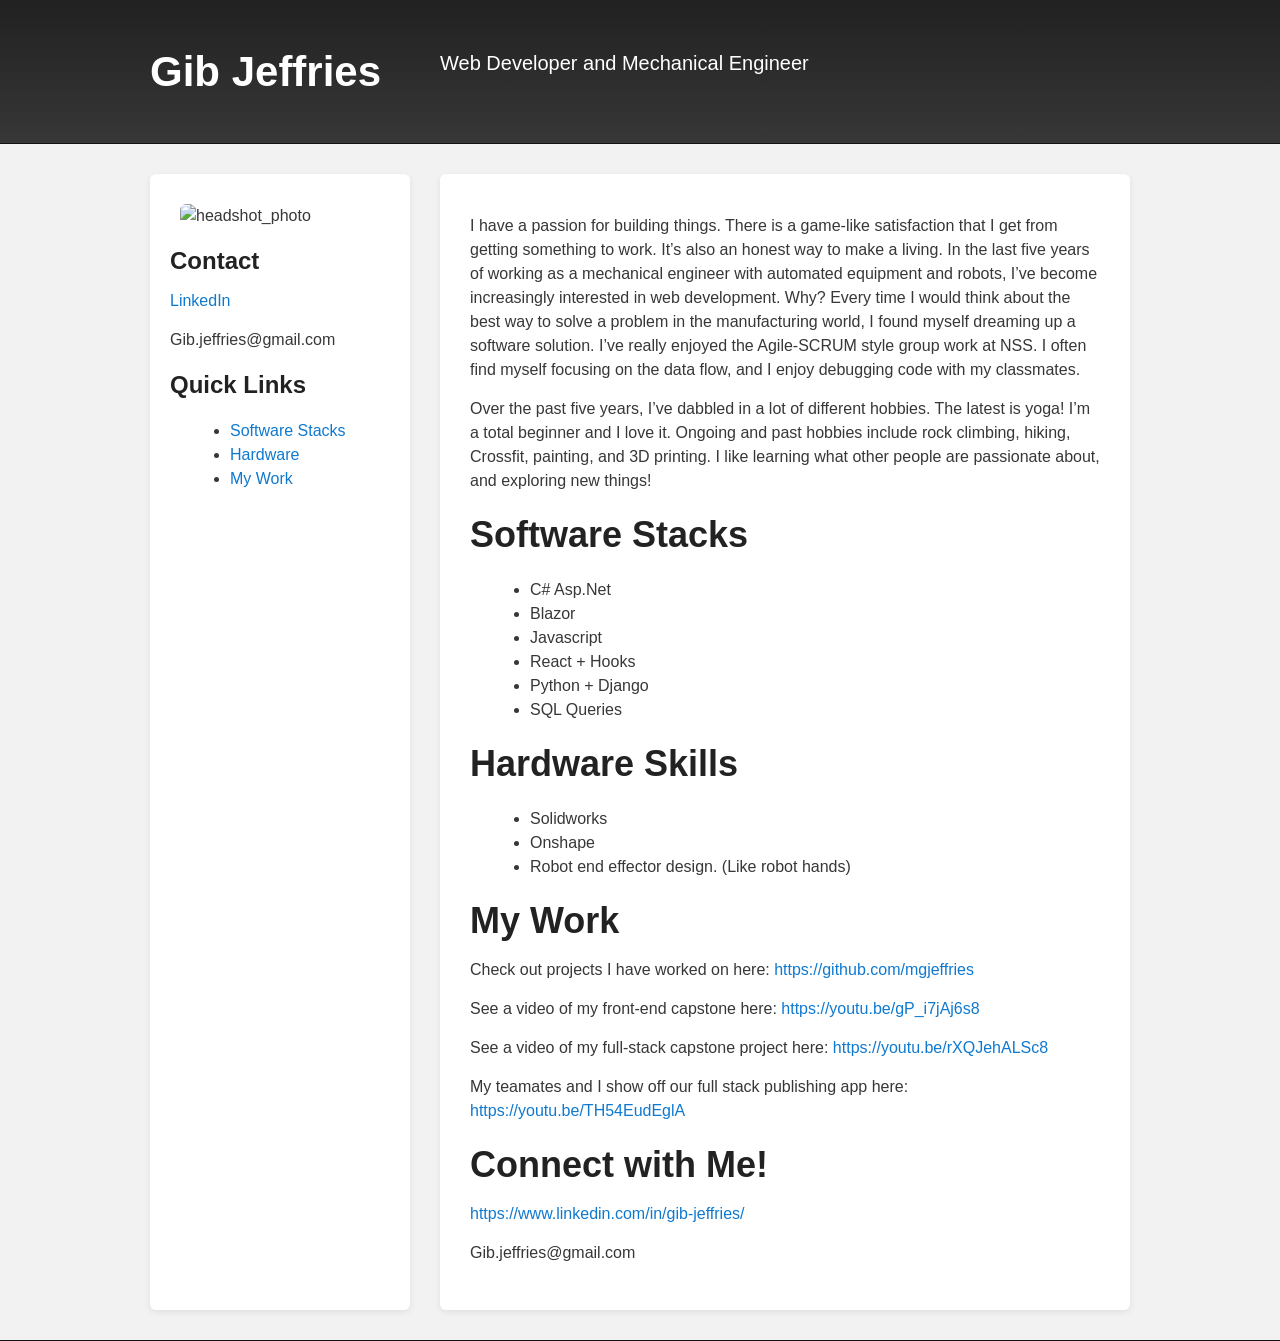
==== commit 3c726892: "remove footer" ====
--- a/index.html
+++ b/index.html
@@ -93,12 +93,5 @@
       </section>
     </div>
 
-    <!-- FOOTER  -->
-    <div id="footer_wrap" class="outer">
-      <footer class="inner">
-        
-        <p>Published with <a href="https://pages.github.com">GitHub Pages</a></p>
-      </footer>
-    </div>
   </body>
 </html>
--- a/style.css
+++ b/style.css
@@ -1,28 +1,66 @@
-.highlight table td{padding:5px}.highlight table pre{margin:0}.highlight .cm{color:#777772;font-style:italic}.highlight .cp{color:#797676;font-weight:bold}.highlight .c1{color:#777772;font-style:italic}.highlight .cs{color:#797676;font-weight:bold;font-style:italic}.highlight .c,.highlight .cd{color:#777772;font-style:italic}.highlight .err{color:#a61717;background-color:#e3d2d2}.highlight .gd{color:#000000;background-color:#ffdddd}.highlight .ge{color:#000000;font-style:italic}.highlight .gr{color:#aa0000}.highlight .gh{color:#797676}.highlight .gi{color:#000000;background-color:#ddffdd}.highlight .go{color:#888888}.highlight .gp{color:#555555}.highlight .gs{font-weight:bold}.highlight .gu{color:#aaaaaa}.highlight .gt{color:#aa0000}.highlight .kc{color:#000000;font-weight:bold}.highlight .kd{color:#000000;font-weight:bold}.highlight .kn{color:#000000;font-weight:bold}.highlight .kp{color:#000000;font-weight:bold}.highlight .kr{color:#000000;font-weight:bold}.highlight .kt{color:#445588;font-weight:bold}.highlight .k,.highlight .kv{color:#000000;font-weight:bold}.highlight .mf{color:#009999}.highlight .mh{color:#009999}.highlight .il{color:#009999}.highlight .mi{color:#009999}.highlight .mo{color:#009999}.highlight .m,.highlight .mb,.highlight .mx{color:#009999}.highlight .sb{color:#d14}.highlight .sc{color:#d14}.highlight .sd{color:#d14}.highlight .s2{color:#d14}.highlight .se{color:#d14}.highlight .sh{color:#d14}.highlight .si{color:#d14}.highlight .sx{color:#d14}.highlight .sr{color:#009926}.highlight .s1{color:#d14}.highlight .ss{color:#990073}.highlight .s{color:#d14}.highlight .na{color:#008080}.highlight .bp{color:#797676}.highlight .nb{color:#0086B3}.highlight .nc{color:#445588;font-weight:bold}.highlight .no{color:#008080}.highlight .nd{color:#3c5d5d;font-weight:bold}.highlight .ni{color:#800080}.highlight .ne{color:#990000;font-weight:bold}.highlight .nf{color:#990000;font-weight:bold}.highlight .nl{color:#990000;font-weight:bold}.highlight .nn{color:#555555}.highlight .nt{color:#000080}.highlight .vc{color:#008080}.highlight .vg{color:#008080}.highlight .vi{color:#008080}.highlight .nv{color:#008080}.highlight .ow{color:#000000;font-weight:bold}.highlight .o{color:#000000;font-weight:bold}.highlight .w{color:#bbbbbb}.highlight{background-color:#f8f8f8}html,body,div,span,applet,object,iframe,h1,h2,h3,h4,h5,h6,p,blockquote,pre,a,abbr,acronym,address,big,cite,code,del,dfn,em,img,ins,kbd,q,s,samp,small,strike,strong,sub,sup,tt,var,b,u,i,center,dl,dt,dd,ol,ul,li,fieldset,form,label,legend,table,caption,tbody,tfoot,thead,tr,th,td,article,aside,canvas,details,embed,figure,figcaption,footer,header,hgroup,menu,nav,output,ruby,section,summary,time,mark,audio,video{margin:0;padding:0;border:0;font:inherit;vertical-align:baseline}article,aside,details,figcaption,figure,footer,header,hgroup,menu,nav,section{display:block}ol,ul{list-style:none}table{border-collapse:collapse;border-spacing:0}body{box-sizing:border-box;color:#373737;background:#212121;font-size:16px;font-family:'Myriad Pro', Calibri, Helvetica, Arial, sans-serif;line-height:1.5;-webkit-font-smoothing:antialiased}h1,h2,h3,h4,h5,h6{margin:10px 0;font-weight:700;color:#222222;font-family:'Lucida Grande', 'Calibri', Helvetica, Arial, sans-serif;letter-spacing:-1px}h1{font-size:36px;font-weight:700}h2{padding-bottom:10px;font-size:32px;background:url("../images/bg_hr.png") repeat-x bottom}h3{font-size:24px}h4{font-size:21px}h5{font-size:18px}h6{font-size:16px}p{margin:10px 0 15px 0}footer p{color:#f2f2f2}a{text-decoration:none;color:#0F79D0;text-shadow:none;transition:color 0.5s ease;transition:text-shadow 0.5s ease;-webkit-transition:color 0.5s ease;-webkit-transition:text-shadow 0.5s ease;-moz-transition:color 0.5s ease;-moz-transition:text-shadow 0.5s ease;-o-transition:color 0.5s ease;-o-transition:text-shadow 0.5s ease;-ms-transition:color 0.5s ease;-ms-transition:text-shadow 0.5s ease}a:hover,a:focus{text-decoration:underline}footer a{color:#F2F2F2;text-decoration:underline}em,cite{font-style:italic}strong{font-weight:bold}img{position:relative;margin:0 auto;max-width:739px;padding:5px;margin:10px 0 10px 0;border:1px solid #ebebeb;box-shadow:0 0 5px #ebebeb;-webkit-box-shadow:0 0 5px #ebebeb;-moz-box-shadow:0 0 5px #ebebeb;-o-box-shadow:0 0 5px #ebebeb;-ms-box-shadow:0 0 5px #ebebeb}p img{display:inline;margin:0;padding:0;vertical-align:middle;text-align:center;border:none}pre,code{color:#222;background-color:#fff;font-family:Monaco, "Bitstream Vera Sans Mono", "Lucida Console", Terminal, monospace;font-size:0.875em;border-radius:2px;-moz-border-radius:2px;-webkit-border-radius:2px}pre{padding:10px;box-shadow:0 0 10px rgba(0,0,0,0.1);overflow:auto}code{padding:3px;margin:0 3px;box-shadow:0 0 10px rgba(0,0,0,0.1)}pre code{display:block;box-shadow:none}blockquote{color:#666;margin-bottom:20px;padding:0 0 0 20px;border-left:3px solid #bbb}ul,ol,dl{margin-bottom:15px}ul{list-style-position:inside;list-style:disc;padding-left:20px}ol{list-style-position:inside;list-style:decimal;padding-left:20px}dl dt{font-weight:bold}dl dd{padding-left:20px;font-style:italic}dl p{padding-left:20px;font-style:italic}hr{height:1px;margin-bottom:5px;border:none;background:url("../images/bg_hr.png") repeat-x center}table{border:1px solid #373737;margin-bottom:20px;text-align:left}th{font-family:'Lucida Grande', 'Helvetica Neue', Helvetica, Arial, sans-serif;padding:10px;background:#373737;color:#fff}td{padding:10px;border:1px solid #373737}form{background:#f2f2f2;padding:20px}kbd{background-color:#fafbfc;border:1px solid #c6cbd1;border-bottom-color:#959da5;border-radius:3px;box-shadow:inset 0 -1px 0 #959da5;color:#444d56;display:inline-block;font-size:11px;line-height:11px;padding:3px 5px;vertical-align:middle}.outer{width:100%}.inner{position:relative;max-width:640px;padding:20px 10px;margin:0 auto}#forkme_banner{display:block;position:absolute;top:0;right:10px;z-index:10;padding:10px 50px 10px 10px;color:#fff;background:url("../images/blacktocat.png") #0090ff no-repeat 95% 50%;font-weight:700;box-shadow:0 0 10px rgba(0,0,0,0.5);border-bottom-left-radius:2px;border-bottom-right-radius:2px}#header_wrap{background:#212121;background:-moz-linear-gradient(top, #373737, #212121);background:-webkit-linear-gradient(top, #373737, #212121);background:-ms-linear-gradient(top, #373737, #212121);background:-o-linear-gradient(top, #373737, #212121);background:linear-gradient(to top, #373737, #212121)}#header_wrap .inner{padding:50px 10px 30px 10px}#project_title{margin:0;color:#fff;font-size:42px;font-weight:700;text-shadow:#111 0px 0px 10px}#project_tagline{color:#fff;font-size:24px;font-weight:300;background:none;text-shadow:#111 0px 0px 10px}#downloads{position:absolute;width:210px;z-index:10;bottom:-40px;right:0;height:70px;background:url("../images/icon_download.png") no-repeat 0% 90%}.zip_download_link{display:block;float:right;width:90px;height:70px;text-indent:-5000px;overflow:hidden;background:url(../images/sprite_download.png) no-repeat bottom left}.tar_download_link{display:block;float:right;width:90px;height:70px;text-indent:-5000px;overflow:hidden;background:url(../images/sprite_download.png) no-repeat bottom right;margin-left:10px}.zip_download_link:hover{background:url(../images/sprite_download.png) no-repeat top left}.tar_download_link:hover{background:url(../images/sprite_download.png) no-repeat top right}#main_content_wrap{background:#f2f2f2;border-top:1px solid #111;border-bottom:1px solid #111}#main_content{padding-top:40px}#footer_wrap{background:#212121}@media screen and (max-width: 992px){img{max-width:100%}}@media screen and (max-width: 480px){body{font-size:14px}#downloads{display:none}.inner{min-width:320px;max-width:480px}#project_title{font-size:32px}h1{font-size:28px}h2{font-size:24px}h3{font-size:21px}h4{font-size:18px}h5{font-size:14px}h6{font-size:12px}code,pre{font-size:11px}}@media screen and (max-width: 320px){body{font-size:14px}#downloads{display:none}.inner{min-width:240px;max-width:320px}#project_title{font-size:28px}h1{font-size:24px}h2{font-size:21px}h3{font-size:18px}h4{font-size:16px}h5{font-size:14px}h6{font-size:12px}code,pre{min-width:240px;max-width:320px;font-size:11px}}/* Minimal layout variant */
-.layout-minimal body{
-  background:#ffffff;
-  color:#222222;
+/* --- Reset / Base --- */
+html, body {
+  margin: 0;
+  padding: 0;
+}
+body {
+  box-sizing: border-box;
+  color: #373737;
+  background: #ffffff;
+  font-size: 16px;
   font-family: -apple-system, BlinkMacSystemFont, "Segoe UI", Roboto, Helvetica, Arial, sans-serif;
-}
-.layout-minimal .inner{max-width:720px;padding:30px}
-.layout-minimal #header_wrap{background:linear-gradient(180deg,#0f79d0,#0b5fa8);color:#fff}
-.layout-minimal #project_title{color:#fff;text-shadow:none}
-.layout-minimal img{max-width:160px;border-radius:8px;border:none;box-shadow:none}
-.layout-minimal #main_content{background:transparent;padding:30px 10px}
-.layout-minimal ul{margin-left:1.25rem}
-
-/* small responsive tweaks */
-@media screen and (max-width:480px){
-  .layout-minimal .inner{padding:20px}
-  .layout-minimal img{max-width:120px}
+  line-height: 1.5;
+  -webkit-font-smoothing: antialiased;
 }
 
-/* Two-column layout variant */
-.layout-two-column .inner{max-width:980px;display:grid;grid-template-columns:260px 1fr;gap:30px;padding:30px}
-.layout-two-column .sidebar{background:#ffffff;padding:20px;border-radius:6px;box-shadow:0 2px 6px rgba(0,0,0,0.08)}
-.layout-two-column .main{background:#ffffff;padding:30px;border-radius:6px;box-shadow:0 2px 6px rgba(0,0,0,0.08)}
-.layout-two-column img{max-width:200px;border-radius:6px}
+a { color: #0F79D0; text-decoration: none; }
+a:hover, a:focus { text-decoration: underline; }
 
-@media screen and (max-width:720px){
-  .layout-two-column .inner{grid-template-columns:1fr;}
+img { display: block; max-width: 100%; height: auto; margin: 0 auto; }
+
+/* --- Layout containers --- */
+.outer { width: 100%; }
+.inner { position: relative; max-width: 980px; padding: 20px; margin: 0 auto; }
+
+/* Header */
+#header_wrap { background: linear-gradient(to top,#373737,#212121); color: #fff; }
+#header_wrap .inner { padding: 40px 10px; }
+#project_title { margin: 0; color: #fff; font-size: 42px; font-weight: 700; }
+#project_tagline { color: #fff; font-size: 20px; font-weight: 300; margin-top: 8px; }
+
+/* Main content area */
+#main_content_wrap { background: #f2f2f2; border-top: 1px solid #111; border-bottom: 1px solid #111; }
+#main_content { padding-top: 30px; }
+
+/* Sidebar and main column */
+.layout-two-column .inner { display: grid; grid-template-columns: 260px 1fr; gap: 30px; padding: 30px; }
+.layout-two-column .sidebar { background: #ffffff; padding: 20px; border-radius: 6px; box-shadow: 0 2px 6px rgba(0,0,0,0.08); }
+.layout-two-column .main { background: #ffffff; padding: 30px; border-radius: 6px; box-shadow: 0 2px 6px rgba(0,0,0,0.08); }
+.layout-two-column img { max-width: 200px; border-radius: 6px; }
+
+/* Typography */
+h1, h2, h3, h4, h5, h6 { margin: 10px 0; color: #222222; font-weight: 700; }
+h1 { font-size: 36px; }
+h2 { font-size: 32px; }
+h3 { font-size: 24px; }
+p { margin: 10px 0 15px 0; }
+
+ul { margin-left: 1.25rem; margin-bottom: 15px; }
+
+/* Footer */
+#footer_wrap { background: #212121; }
+#footer_wrap .inner { padding: 15px 10px; text-align: center; }
+#footer_wrap p { color: #f2f2f2; }
+
+/* Responsive tweaks */
+@media screen and (max-width: 720px) {
+  .layout-two-column .inner { grid-template-columns: 1fr; }
+  .layout-two-column img { max-width: 160px; }
 }
+
+@media screen and (max-width: 480px) {
+  body { font-size: 14px; }
+  .inner { padding: 20px; }
+  #project_title { font-size: 32px; }
+  h1 { font-size: 28px; }
+}
